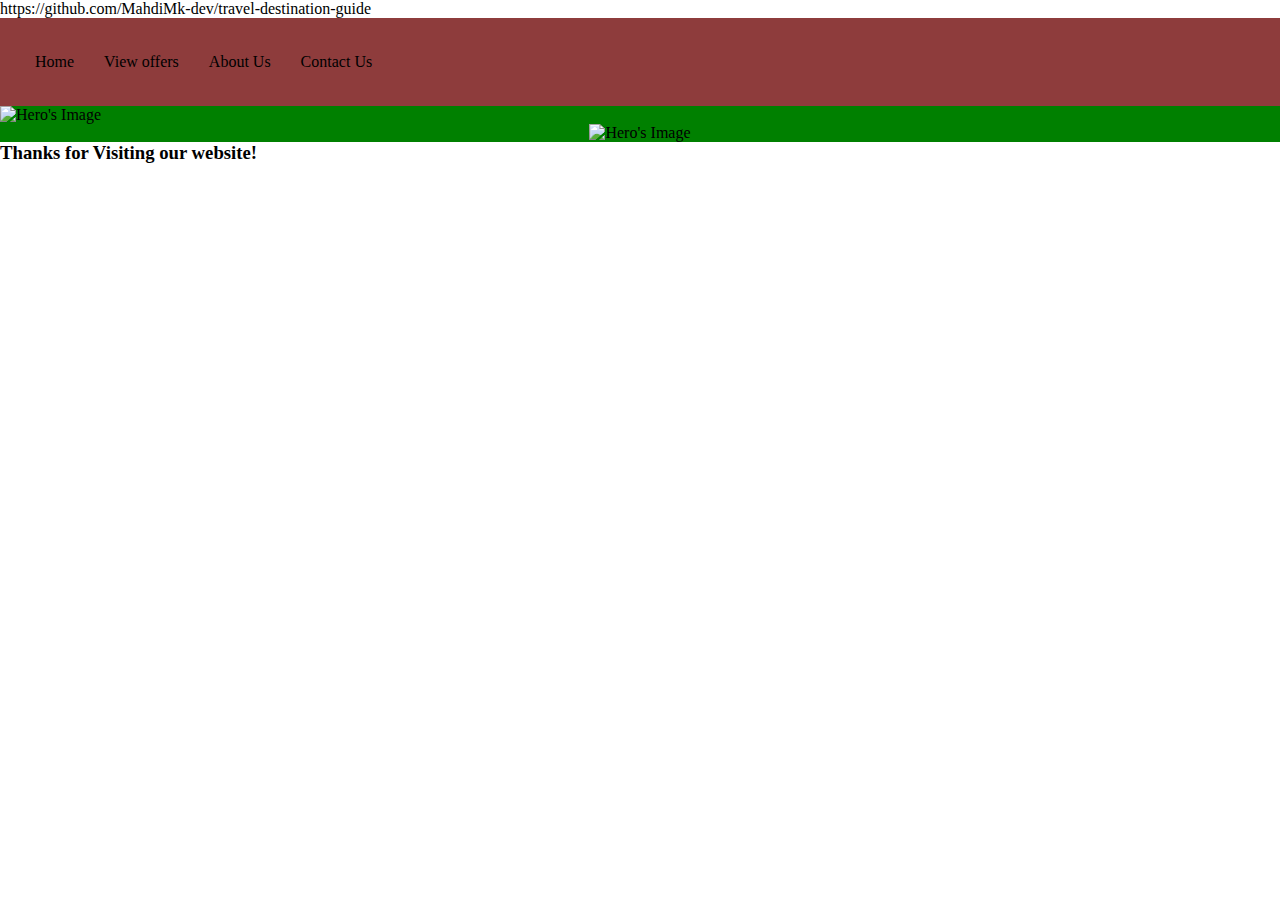
==== index.html @ 90b3ba61 "initial commit" ====
<!DOCTYPE html>
<html lang="en">
<head>
    <meta charset="UTF-8">
    <meta name="viewport" content="width=device-width, initial-scale=1.0">
    <link rel="stylesheet" href="https://cdnjs.cloudflare.com/ajax/libs/font-awesome/6.5.1/css/all.min.css" />
    <link rel="stylesheet" href="./styles/main.css" />

    <title>Document</title>
    https://github.com/MahdiMk-dev/travel-destination-guide

</head>
<body>
    <nav class="active">
        <ul>
            <li>
                <a>Home</a>
            </li>
            <li>
                <a>View offers</a>
            </li>
            <li>
                <a>About Us</a>
            </li>
            <li>
                <a>Contact Us</a>
            </li>

        </ul>
    </nav>
<section class="hero">
    <div>
        <img class="hero-pics" src="C:\Users\hp\OneDrive\Desktop\FSW28\day 2\Assignment 2\images\hero1.PNG" alt="Hero's Image">
    </div>
    <div class="cta">
        <img  src="C:\Users\hp\OneDrive\Desktop\FSW28\day 2\Assignment 2\images\booknow.jpg" alt="Hero's Image">

    </div>
</section>
    
</body>

<footer>
    <h3> Thanks for Visiting our website!</h3>
</footer>
</html>
---- styles/main.css ----
*{
    padding: 0;
    margin: 0;

}

nav{
    display: block;
    background-color: rgb(142, 60, 60);
    padding: 20px;

}

nav ul{
    display: flex;
    list-style-type: none;

}
nav ul li{
padding: 15px;
}
nav ul li a{
    text-decoration: none;

}
.hero{
    background-color: green;
    width: 100%;
}
.hero-pics{
    width: 100%;

}
.cta{
    display: flex;
    justify-content: center;
}
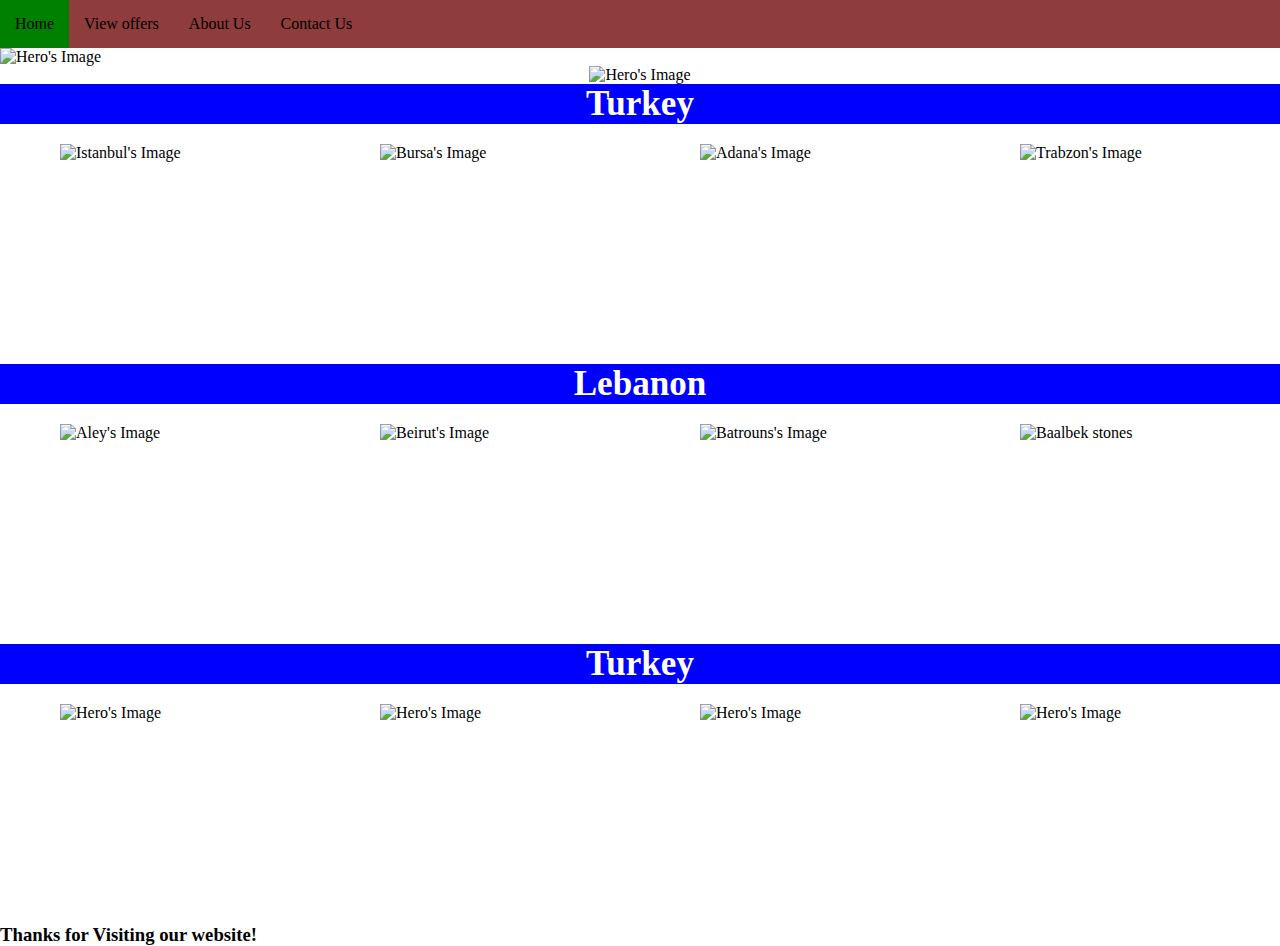
==== commit 2d4be4ac: "initial commit" ====
--- a/index.html
+++ b/index.html
@@ -7,8 +7,6 @@
     <link rel="stylesheet" href="./styles/main.css" />
 
     <title>Document</title>
-    https://github.com/MahdiMk-dev/travel-destination-guide
-
 </head>
 <body>
     <nav class="active">
@@ -37,7 +35,73 @@
 
     </div>
 </section>
+
+<section>
+    <div class="country-line">
+        <h3>Turkey</h3>
+    </div>
+    <div class="countries">
+        <div >
+            <img class="cities"  src="C:\Users\hp\OneDrive\Desktop\FSW28\day 2\Assignment 2\images\istanbul.jpg" alt="Istanbul's Image">
+        </div>
+        <div >
+            <img class="cities"  src="C:\Users\hp\OneDrive\Desktop\FSW28\day 2\Assignment 2\images\bursa.jpg" alt="Bursa's Image">
+        </div>
+        <div >
+            <img class="cities"  src="C:\Users\hp\OneDrive\Desktop\FSW28\day 2\Assignment 2\images\adana.jpg" alt="Adana's Image">
+        </div>
+        <div >
+            <img class="cities"  src="C:\Users\hp\OneDrive\Desktop\FSW28\day 2\Assignment 2\images\trabzon.jpg.crdownload" alt="Trabzon's Image">
+        </div>
     
+    
+    </div>
+    
+</section>
+<section>
+    <div class="country-line">
+        <h3>Lebanon</h3>
+    </div>
+    <div class="countries">
+        <div >
+            <img class="cities"  src="C:\Users\hp\OneDrive\Desktop\FSW28\day 2\Assignment 2\images\aley.jpg" alt="Aley's Image">
+        </div>
+        <div >
+            <img class="cities"  src="C:\Users\hp\OneDrive\Desktop\FSW28\day 2\Assignment 2\images\beirut.avif" alt="Beirut's Image">
+        </div>
+        <div >
+            <img class="cities"  src="C:\Users\hp\OneDrive\Desktop\FSW28\day 2\Assignment 2\images\batroun.jpeg" alt="Batrouns's Image">
+        </div>
+        <div >
+            <img class="cities"  src="C:\Users\hp\OneDrive\Desktop\FSW28\day 2\Assignment 2\images\baalbek.jpg.crdownload" alt="Baalbek stones">
+        </div>
+    
+    
+    </div>
+    
+</section>
+<section>
+    <div class="country-line">
+        <h3>Turkey</h3>
+    </div>
+    <div class="countries">
+        <div >
+            <img class="cities"  src="C:\Users\hp\OneDrive\Desktop\FSW28\day 2\Assignment 2\images\istanbul.jpg" alt="Hero's Image">
+        </div>
+        <div >
+            <img class="cities"  src="C:\Users\hp\OneDrive\Desktop\FSW28\day 2\Assignment 2\images\istanbul.jpg" alt="Hero's Image">
+        </div>
+        <div >
+            <img class="cities"  src="C:\Users\hp\OneDrive\Desktop\FSW28\day 2\Assignment 2\images\istanbul.jpg" alt="Hero's Image">
+        </div>
+        <div >
+            <img class="cities"  src="C:\Users\hp\OneDrive\Desktop\FSW28\day 2\Assignment 2\images\istanbul.jpg" alt="Hero's Image">
+        </div>
+    
+    
+    </div>
+    
+</section>
 </body>
 
 <footer>
--- a/styles/main.css
+++ b/styles/main.css
@@ -7,7 +7,6 @@
 nav{
     display: block;
     background-color: rgb(142, 60, 60);
-    padding: 20px;
 
 }
 
@@ -24,7 +23,7 @@
 
 }
 .hero{
-    background-color: green;
+    
     width: 100%;
 }
 .hero-pics{
@@ -34,4 +33,25 @@
 .cta{
     display: flex;
     justify-content: center;
-}+}
+nav ul li:hover{
+    background-color: green;
+}
+.countries{
+    display: flex;
+    justify-content: space-around;
+}
+.cities{
+    padding: 20px;
+    display: flex;
+    width: 200px;
+    height: 200px;
+}
+.country-line{
+    width: 100%;
+    background-color: blue;
+    display: flex;
+    color: white;
+    justify-content: center;
+    font-size: 30px;
+}
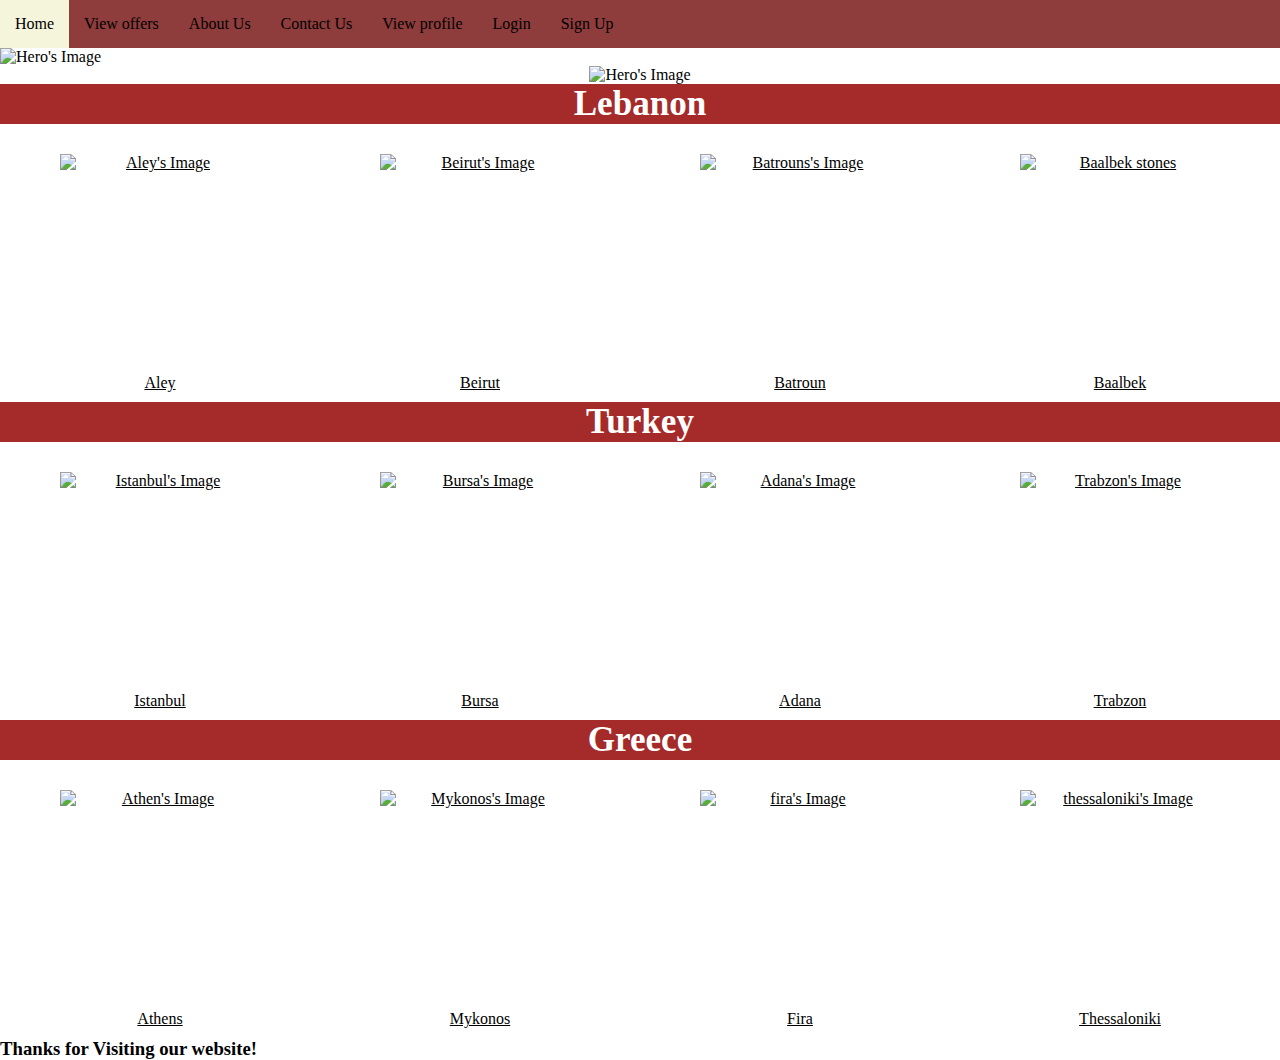
==== commit fb8c6579: "initial commit" ====
--- a/index.html
+++ b/index.html
@@ -6,13 +6,13 @@
     <link rel="stylesheet" href="https://cdnjs.cloudflare.com/ajax/libs/font-awesome/6.5.1/css/all.min.css" />
     <link rel="stylesheet" href="./styles/main.css" />
 
-    <title>Document</title>
+    <title>Treat Yourself</title>
 </head>
 <body>
     <nav class="active">
         <ul>
             <li>
-                <a>Home</a>
+                <a href="index.html">Home </a>
             </li>
             <li>
                 <a>View offers</a>
@@ -23,7 +23,15 @@
             <li>
                 <a>Contact Us</a>
             </li>
-
+            <li>
+                <a href="./pages/profile.html">View profile</a>
+            </li>
+            <li>
+                <a>Login</a>
+            </li>
+            <li>
+                <a>Sign Up</a>
+            </li>
         </ul>
     </nav>
 <section class="hero">
@@ -35,68 +43,108 @@
 
     </div>
 </section>
+<section>
+    <div class="country-line">
+        <h3>Lebanon</h3>
+    </div>
+    <div class="countries">
+        <figure>
+            <a href="./pages/single-destination.html">
+            <img class="cities"  src="C:\Users\hp\OneDrive\Desktop\FSW28\day 2\Assignment 2\images\aley.jpg" alt="Aley's Image">
+            <figcaption>Aley</figcaption>
+        </a>
+        </figure>
+        <figure>
+            <a href="./pages/single-destination.html">
+                <img class="cities"  src="C:\Users\hp\OneDrive\Desktop\FSW28\day 2\Assignment 2\images\beirut.avif" alt="Beirut's Image">
+                <figcaption>Beirut</figcaption>
+            </a>
+        </figure>
+
+        <figure>
+            <a href="./pages/single-destination.html">
+                <img class="cities"  src="C:\Users\hp\OneDrive\Desktop\FSW28\day 2\Assignment 2\images\batroun.jpeg" alt="Batrouns's Image">
+                <figcaption>Batroun</figcaption>
+            </a>
+        </figure>
+
+        <figure>            
+            <a href="./pages/single-destination.html">
+                <img class="cities"  src="C:\Users\hp\OneDrive\Desktop\FSW28\day 2\Assignment 2\images\Baalbek-stones.webp" alt="Baalbek stones">
+                <figcaption>Baalbek</figcaption>
+            </a>
+        </div>
+    
+    
+    </div>
+    
+</section>
 
 <section>
     <div class="country-line">
         <h3>Turkey</h3>
     </div>
     <div class="countries">
-        <div >
-            <img class="cities"  src="C:\Users\hp\OneDrive\Desktop\FSW28\day 2\Assignment 2\images\istanbul.jpg" alt="Istanbul's Image">
-        </div>
-        <div >
-            <img class="cities"  src="C:\Users\hp\OneDrive\Desktop\FSW28\day 2\Assignment 2\images\bursa.jpg" alt="Bursa's Image">
-        </div>
-        <div >
-            <img class="cities"  src="C:\Users\hp\OneDrive\Desktop\FSW28\day 2\Assignment 2\images\adana.jpg" alt="Adana's Image">
-        </div>
-        <div >
-            <img class="cities"  src="C:\Users\hp\OneDrive\Desktop\FSW28\day 2\Assignment 2\images\trabzon.jpg.crdownload" alt="Trabzon's Image">
-        </div>
+        <figure>
+            <a href="./pages/single-destination.html">
+                <img class="cities"  src="C:\Users\hp\OneDrive\Desktop\FSW28\day 2\Assignment 2\images\istanbul.jpg" alt="Istanbul's Image">
+                <figcaption>Istanbul</figcaption>
+            </a>
+        </figure>
+        <figure>
+            <a href="./pages/single-destination.html">
+                <img class="cities"  src="C:\Users\hp\OneDrive\Desktop\FSW28\day 2\Assignment 2\images\bursa.jpg" alt="Bursa's Image">
+                <figcaption>Bursa</figcaption>
+            </a>
+        </figure>
+        <figure>
+            <a href="./pages/single-destination.html">
+
+                <img class="cities"  src="C:\Users\hp\OneDrive\Desktop\FSW28\day 2\Assignment 2\images\adana.jpg" alt="Adana's Image">
+                <figcaption>Adana</figcaption>
+            </a>
+        </figure>
+        <figure>
+            <a href="./pages/single-destination.html">
+                <img class="cities"  src="C:\Users\hp\OneDrive\Desktop\FSW28\day 2\Assignment 2\images\trabzonn.jpg" alt="Trabzon's Image">
+                <figcaption>Trabzon</figcaption>
+            </a>
+        </figcure>
     
     
     </div>
     
 </section>
+
 <section>
     <div class="country-line">
-        <h3>Lebanon</h3>
+        <h3>Greece</h3>
     </div>
     <div class="countries">
-        <div >
-            <img class="cities"  src="C:\Users\hp\OneDrive\Desktop\FSW28\day 2\Assignment 2\images\aley.jpg" alt="Aley's Image">
-        </div>
-        <div >
-            <img class="cities"  src="C:\Users\hp\OneDrive\Desktop\FSW28\day 2\Assignment 2\images\beirut.avif" alt="Beirut's Image">
-        </div>
-        <div >
-            <img class="cities"  src="C:\Users\hp\OneDrive\Desktop\FSW28\day 2\Assignment 2\images\batroun.jpeg" alt="Batrouns's Image">
-        </div>
-        <div >
-            <img class="cities"  src="C:\Users\hp\OneDrive\Desktop\FSW28\day 2\Assignment 2\images\baalbek.jpg.crdownload" alt="Baalbek stones">
-        </div>
-    
-    
-    </div>
-    
-</section>
-<section>
-    <div class="country-line">
-        <h3>Turkey</h3>
-    </div>
-    <div class="countries">
-        <div >
-            <img class="cities"  src="C:\Users\hp\OneDrive\Desktop\FSW28\day 2\Assignment 2\images\istanbul.jpg" alt="Hero's Image">
-        </div>
-        <div >
-            <img class="cities"  src="C:\Users\hp\OneDrive\Desktop\FSW28\day 2\Assignment 2\images\istanbul.jpg" alt="Hero's Image">
-        </div>
-        <div >
-            <img class="cities"  src="C:\Users\hp\OneDrive\Desktop\FSW28\day 2\Assignment 2\images\istanbul.jpg" alt="Hero's Image">
-        </div>
-        <div >
-            <img class="cities"  src="C:\Users\hp\OneDrive\Desktop\FSW28\day 2\Assignment 2\images\istanbul.jpg" alt="Hero's Image">
-        </div>
+        <figure >
+            <a href="./pages/single-destination.html">
+                <img class="cities"  src="C:\Users\hp\OneDrive\Desktop\FSW28\day 2\Assignment 2\images\athens.jpg" alt="Athen's Image">
+                <figcaption>Athens</figcaption>
+            </a>
+        </figure>
+        <figure >
+            <a href="./pages/single-destination.html">
+                <img class="cities"  src="C:\Users\hp\OneDrive\Desktop\FSW28\day 2\Assignment 2\images\mykonos_1.jpg" alt="Mykonos's Image">
+                <figcaption>Mykonos</figcaption>
+            </a>
+        </figure>
+        <figure >
+            <a href="./pages/single-destination.html">
+                <img class="cities"  src="C:\Users\hp\OneDrive\Desktop\FSW28\day 2\Assignment 2\images\fira.jpg" alt="fira's Image">
+                <figcaption>Fira</figcaption>
+            </a>
+        </figure>
+        <figure >
+            <a href="./pages/single-destination.html">
+                <img class="cities"  src="C:\Users\hp\OneDrive\Desktop\FSW28\day 2\Assignment 2\images\Thessaloniki-Kaningos-Tours.jpg" alt="thessaloniki's Image">
+                <figcaption>Thessaloniki</figcaption>
+            </a>
+        </figure>
     
     
     </div>
--- a/styles/main.css
+++ b/styles/main.css
@@ -35,23 +35,32 @@
     justify-content: center;
 }
 nav ul li:hover{
-    background-color: green;
+    background-color: beige;
 }
+
 .countries{
     display: flex;
     justify-content: space-around;
 }
 .cities{
     padding: 20px;
-    display: flex;
+    display: block;
     width: 200px;
     height: 200px;
 }
 .country-line{
     width: 100%;
-    background-color: blue;
+    background-color: brown;
     display: flex;
     color: white;
     justify-content: center;
     font-size: 30px;
 }
+a{
+    color: black;
+}
+figure{
+    text-align: center;
+    text-decoration: none;
+    padding: 10px;
+}
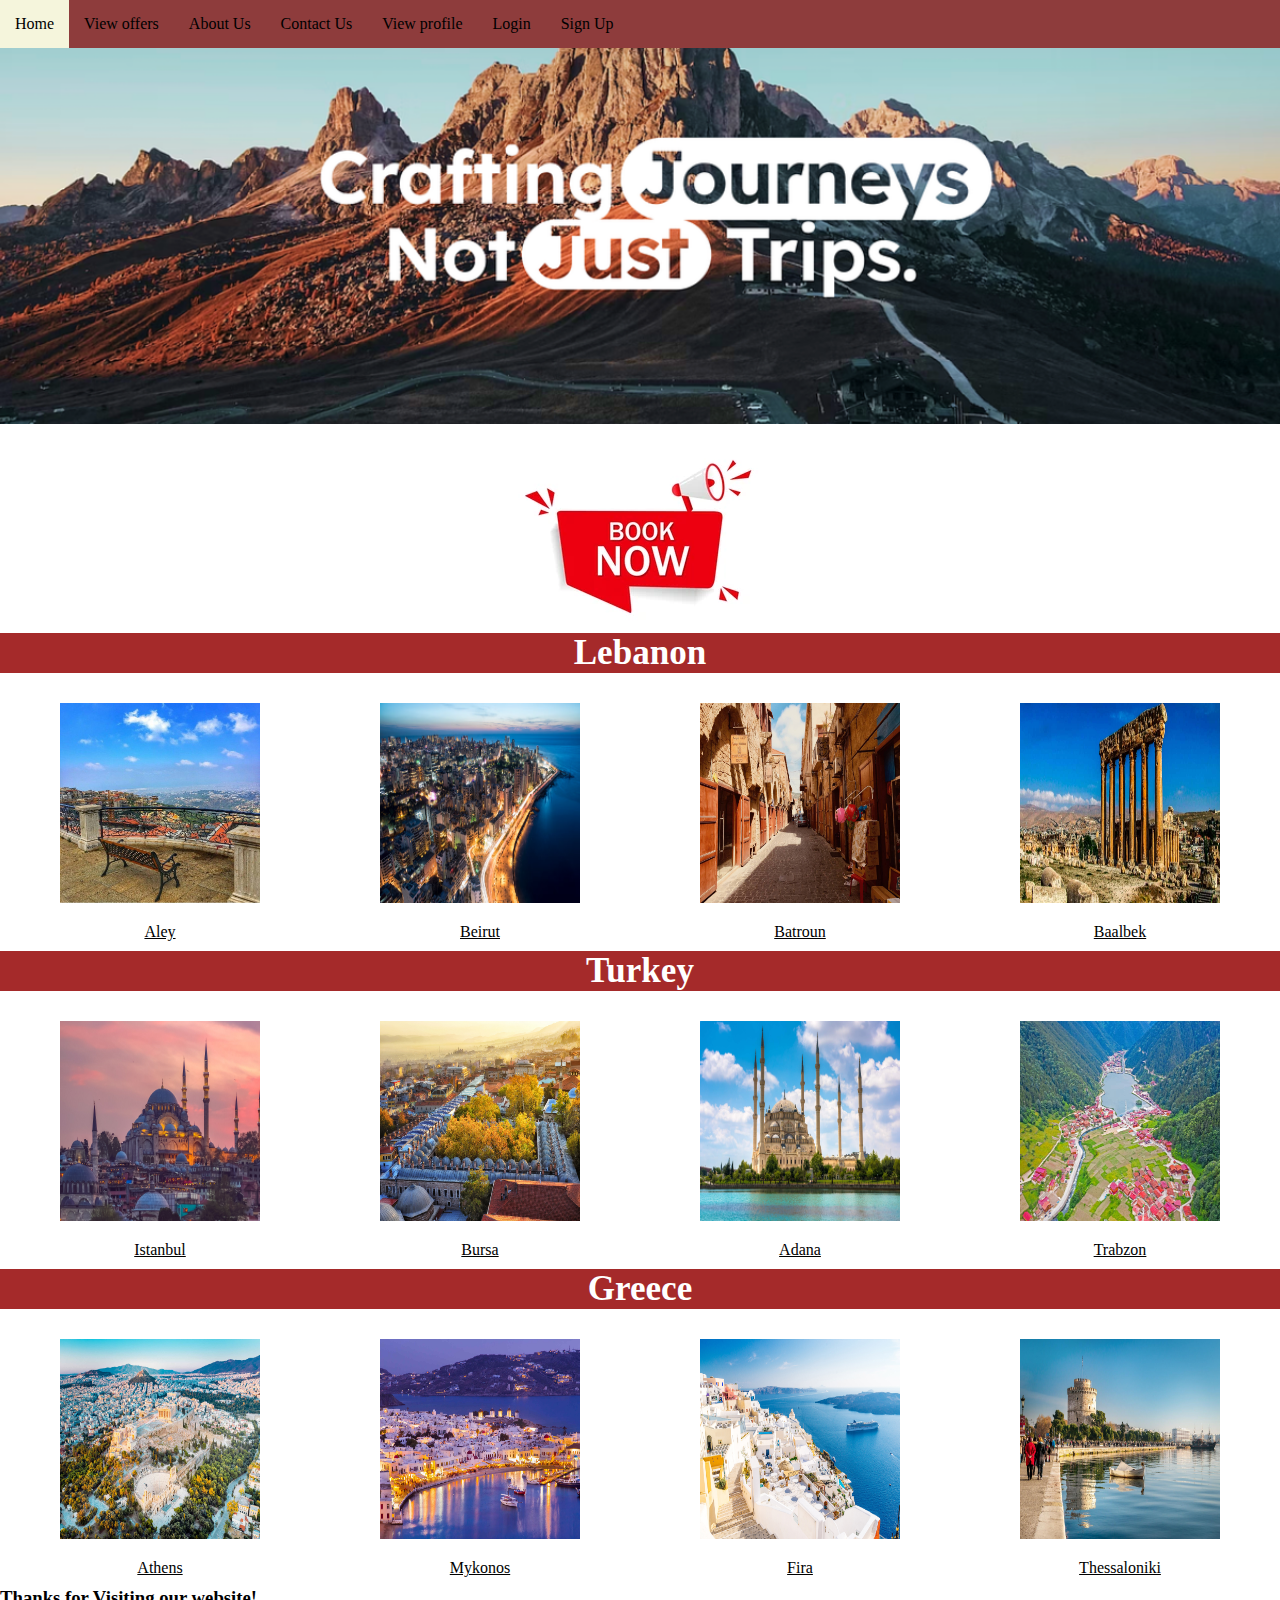
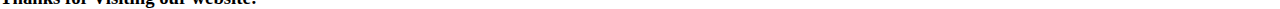
==== commit ddcde402: "final update" ====
--- a/index.html
+++ b/index.html
@@ -12,7 +12,7 @@
     <nav class="active">
         <ul>
             <li>
-                <a href="index.html">Home </a>
+                <a href="./index.html">Home </a>
             </li>
             <li>
                 <a>View offers</a>
@@ -36,10 +36,10 @@
     </nav>
 <section class="hero">
     <div>
-        <img class="hero-pics" src="C:\Users\hp\OneDrive\Desktop\FSW28\day 2\Assignment 2\images\hero1.PNG" alt="Hero's Image">
+        <img class="hero-pics" src="./images/hero1.PNG" alt="Hero's Image">
     </div>
     <div class="cta">
-        <img  src="C:\Users\hp\OneDrive\Desktop\FSW28\day 2\Assignment 2\images\booknow.jpg" alt="Hero's Image">
+        <img  src="./images/booknow.jpg" alt="Hero's Image">
 
     </div>
 </section>
@@ -50,27 +50,27 @@
     <div class="countries">
         <figure>
             <a href="./pages/single-destination.html">
-            <img class="cities"  src="C:\Users\hp\OneDrive\Desktop\FSW28\day 2\Assignment 2\images\aley.jpg" alt="Aley's Image">
+            <img class="cities"  src="./images/aley.jpg" alt="Aley's Image">
             <figcaption>Aley</figcaption>
         </a>
         </figure>
         <figure>
             <a href="./pages/single-destination.html">
-                <img class="cities"  src="C:\Users\hp\OneDrive\Desktop\FSW28\day 2\Assignment 2\images\beirut.avif" alt="Beirut's Image">
+                <img class="cities"  src="./images/beirut.avif" alt="Beirut's Image">
                 <figcaption>Beirut</figcaption>
             </a>
         </figure>
 
         <figure>
             <a href="./pages/single-destination.html">
-                <img class="cities"  src="C:\Users\hp\OneDrive\Desktop\FSW28\day 2\Assignment 2\images\batroun.jpeg" alt="Batrouns's Image">
+                <img class="cities"  src="./images/batroun.jpeg" alt="Batrouns's Image">
                 <figcaption>Batroun</figcaption>
             </a>
         </figure>
 
         <figure>            
             <a href="./pages/single-destination.html">
-                <img class="cities"  src="C:\Users\hp\OneDrive\Desktop\FSW28\day 2\Assignment 2\images\Baalbek-stones.webp" alt="Baalbek stones">
+                <img class="cities"  src="./images/Baalbek-stones.webp" alt="Baalbek stones">
                 <figcaption>Baalbek</figcaption>
             </a>
         </div>
@@ -87,26 +87,26 @@
     <div class="countries">
         <figure>
             <a href="./pages/single-destination.html">
-                <img class="cities"  src="C:\Users\hp\OneDrive\Desktop\FSW28\day 2\Assignment 2\images\istanbul.jpg" alt="Istanbul's Image">
+                <img class="cities"  src="./images/istanbul.jpg" alt="Istanbul's Image">
                 <figcaption>Istanbul</figcaption>
             </a>
         </figure>
         <figure>
             <a href="./pages/single-destination.html">
-                <img class="cities"  src="C:\Users\hp\OneDrive\Desktop\FSW28\day 2\Assignment 2\images\bursa.jpg" alt="Bursa's Image">
+                <img class="cities"  src="./images/bursa.jpg" alt="Bursa's Image">
                 <figcaption>Bursa</figcaption>
             </a>
         </figure>
         <figure>
             <a href="./pages/single-destination.html">
 
-                <img class="cities"  src="C:\Users\hp\OneDrive\Desktop\FSW28\day 2\Assignment 2\images\adana.jpg" alt="Adana's Image">
+                <img class="cities"  src="./images/adana.jpg" alt="Adana's Image">
                 <figcaption>Adana</figcaption>
             </a>
         </figure>
         <figure>
             <a href="./pages/single-destination.html">
-                <img class="cities"  src="C:\Users\hp\OneDrive\Desktop\FSW28\day 2\Assignment 2\images\trabzonn.jpg" alt="Trabzon's Image">
+                <img class="cities"  src="./images/trabzonn.jpg" alt="Trabzon's Image">
                 <figcaption>Trabzon</figcaption>
             </a>
         </figcure>
@@ -123,25 +123,25 @@
     <div class="countries">
         <figure >
             <a href="./pages/single-destination.html">
-                <img class="cities"  src="C:\Users\hp\OneDrive\Desktop\FSW28\day 2\Assignment 2\images\athens.jpg" alt="Athen's Image">
+                <img class="cities"  src="./images/athens.jpg" alt="Athen's Image">
                 <figcaption>Athens</figcaption>
             </a>
         </figure>
         <figure >
             <a href="./pages/single-destination.html">
-                <img class="cities"  src="C:\Users\hp\OneDrive\Desktop\FSW28\day 2\Assignment 2\images\mykonos_1.jpg" alt="Mykonos's Image">
+                <img class="cities"  src="./images/mykonos_1.jpg" alt="Mykonos's Image">
                 <figcaption>Mykonos</figcaption>
             </a>
         </figure>
         <figure >
             <a href="./pages/single-destination.html">
-                <img class="cities"  src="C:\Users\hp\OneDrive\Desktop\FSW28\day 2\Assignment 2\images\fira.jpg" alt="fira's Image">
+                <img class="cities"  src="./images/fira.jpg" alt="fira's Image">
                 <figcaption>Fira</figcaption>
             </a>
         </figure>
         <figure >
             <a href="./pages/single-destination.html">
-                <img class="cities"  src="C:\Users\hp\OneDrive\Desktop\FSW28\day 2\Assignment 2\images\Thessaloniki-Kaningos-Tours.jpg" alt="thessaloniki's Image">
+                <img class="cities"  src="./images/Thessaloniki-Kaningos-Tours.jpg" alt="thessaloniki's Image">
                 <figcaption>Thessaloniki</figcaption>
             </a>
         </figure>
